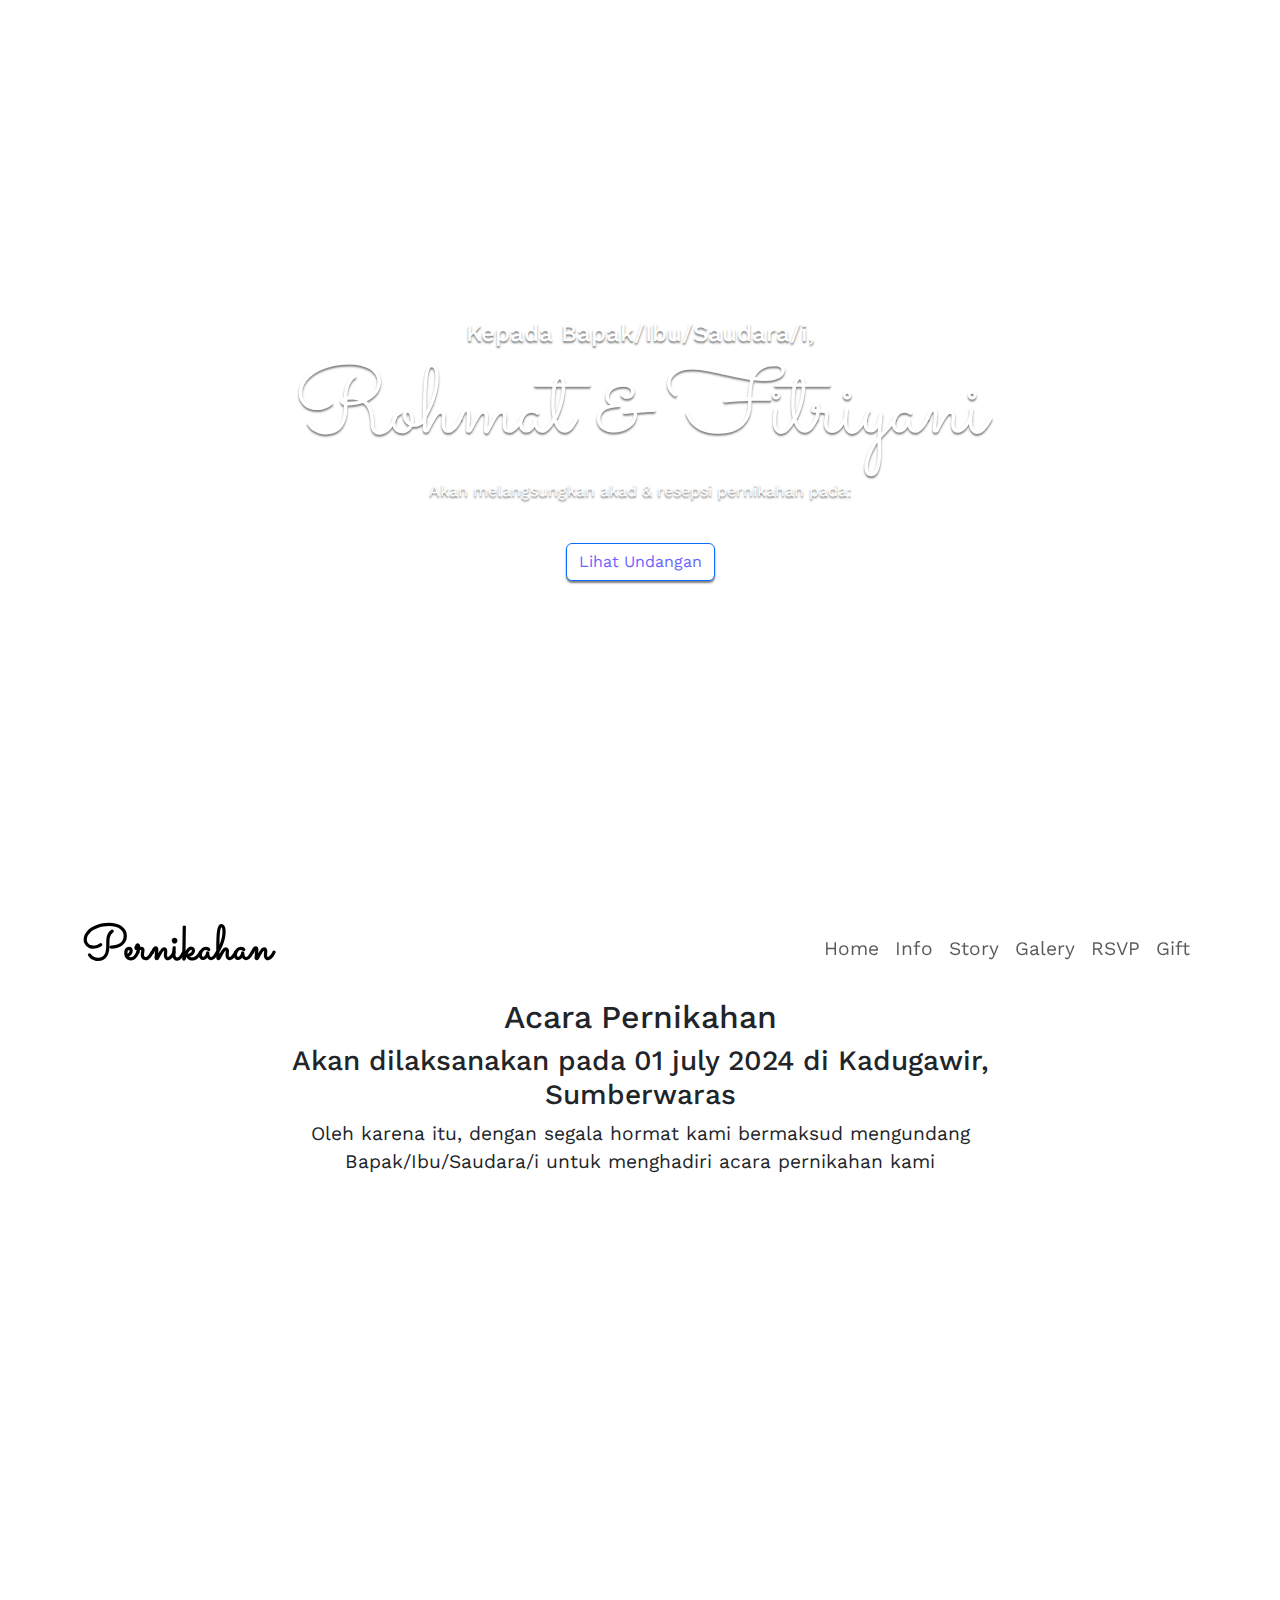
==== index.html @ 14006c7b "modified:   assets/css/style.css 	modified:   index.html" ====
<!doctype html>
<html lang="en">
  <head>
    <meta charset="utf-8">
    <meta name="viewport" content="width=device-width, initial-scale=1">
    <title>Rohmat & Fitri</title>
    <link rel="shortcut icon" type="image/x-icon" href="assets/icon/ico.png">
    <link href="https://cdn.jsdelivr.net/npm/bootstrap@5.3.3/dist/css/bootstrap.min.css" rel="stylesheet" integrity="sha384-QWTKZyjpPEjISv5WaRU9OFeRpok6YctnYmDr5pNlyT2bRjXh0JMhjY6hW+ALEwIH" crossorigin="anonymous">
    <link rel="preconnect" href="https://fonts.googleapis.com">
    <link rel="preconnect" href="https://fonts.gstatic.com" crossorigin>
    <link
    href="https://fonts.googleapis.com/css2?family=Sacramento&family=Work+Sans:wght@100;300;400;600;700&display=swap"
    rel="stylesheet">

    <!-- simplycountdown -->
    <link rel="stylesheet" href="assets/css/simplyCountdown.theme.default.css"/>
    <script src="assets/countdown/simplyCountdown.min.js"></script>

    <link rel="stylesheet" href="assets/css/style.css">
  </head>
  <body>
    
    <section id="hero" class="hero w-100 h-100 p-3 mx-auto text-center d-flex justify-content-center align-items-center text-white">
      <main>
        <h4>Kepada Bapak/Ibu/Saudara/i,</h4>
        <h1>Rohmat & Fitriyani</h1>
        <p>Akan melangsungkan akad & resepsi pernikahan pada:</p>
        <div class="simply-countdown"></div>
        <a href="#undangan" class="btn btn-primary mt-4">Lihat Undangan</a>
      </main>
    </section>

    <nav class="navbar navbar-expand-md bg-body-transparent sticky-top mynavbar">
      <div class="container">
        <a class="navbar-brand" href="#">Pernikahan</a>
        <button class="navbar-toggler border-0" type="button" data-bs-toggle="offcanvas" data-bs-target="#offcanvasNavbar" aria-controls="offcanvasNavbar" aria-label="Toggle navigation">
          <span class="navbar-toggler-icon"></span>
        </button>
        <div class="offcanvas offcanvas-end" tabindex="-1" id="offcanvasNavbar" aria-labelledby="offcanvasNavbarLabel">
          <div class="offcanvas-header">
            <h5 class="offcanvas-title" id="offcanvasNavbarLabel">Pernikahan</h5>
            <button type="button" class="btn-close" data-bs-dismiss="offcanvas" aria-label="Close"></button>
          </div>
          <div class="offcanvas-body">
            <div class="navbar-nav ms-auto">
              <a class="nav-link" href="#home">Home</a>
              <a class="nav-link" href="#info">Info</a>
              <a class="nav-link" href="#story">Story</a>
              <a class="nav-link" href="#galery">Galery</a>
              <a class="nav-link" href="#rsvp">RSVP</a>
              <a class="nav-link" href="#gift">Gift</a>
            </div>
          </div>
        </div>
      </div>
    </nav>

    <section id="Home" class="home">
      <div class="container">
        <div class="row justify-content-center">
          <div class="col-md-8 text-center">
            <h2>Acara Pernikahan</h2>
            <h3>Akan dilaksanakan pada 01 july 2024 di Kadugawir, Sumberwaras</h3>
            <p>Oleh karena itu, dengan segala hormat kami bermaksud mengundang Bapak/Ibu/Saudara/i untuk menghadiri acara pernikahan kami</p>
          </div>
        </div>
      </div>
    </section>

    <script src="https://cdn.jsdelivr.net/npm/bootstrap@5.3.3/dist/js/bootstrap.bundle.min.js" integrity="sha384-YvpcrYf0tY3lHB60NNkmXc5s9fDVZLESaAA55NDzOxhy9GkcIdslK1eN7N6jIeHz" crossorigin="anonymous"></script>
    <script>
      simplyCountdown('.simply-countdown', {
        year: 2024,
        month: 11,
        day: 10,
        words: {
          days: {singular: "Hari", plural: "Hari"},
          hours: {singular: "Jam", plural: "Jam"},
          minutes: {singular: "Menit", plural: "Menit"},
          seconds: {singular: "Detik", plural: "Detik"}
        },
      })
    </script>
  </body>
</html>
---- assets/css/style.css ----
:root {
    --primary-color: #6c63ff;
    --secondary-color: #0a0a0a;
    --box-shadow: 0 2px 2px rgba(0, 0, 0, 0.5);
}

body {
    font-size: 1.2rem;
    font-family: 'work sans', sans-serif;
    min-height: 2000px;
}

.hero::before {
    content: '';
    position: absolute;
    top: 0;
    left: 0;
    width: 100%;
    height: 100%;
    background-image: url(../images/bg-prewed.jpeg);
    background-size: cover;
    background-position: center;
    z-index: -1;
    filter: grayscale();
}

.hero {
    position: relative;
    min-height: 100vh;
}

.hero h1,
.hero h4,
.hero p {
    text-shadow: var(--box-shadow);
}

.hero h1 {
    font-family: 'sacramento', cursive;
    font-size: 6rem;
}

.hero h4 {
    font-size: 1.5rem;
}

.hero p {
    font-size: 1rem;
}

.hero a {
    color: var(--primary-color);
    background-color: white;
    box-shadow: var(--box-shadow);
}

.mynavbar {}

.mynavbar .navbar-brand,
.mynavbar .offcanvas-title {
    font-family: 'sacramento', cursive;
    font-size: 3rem;
    font-weight: bold;
}

.home {
    background-image: url(../images/bg-home.jpg);
    background-size: cover;
    min-height: 100vh;
}


/* media query */
/* laptop */
@media (max-width: 992px) {
    html {
        font-size: 75%;
    }

    .simply-countdown > .simply-section {
        padding: 70px;
    }
}

/* tablet */
@media (max-width: 768px) {
    html {
        font-size: 65%;
    }

    .simply-countdown > .simply-section {
        padding: 60px;
        margin: 5px;
    }
    .mynavbar .nav-link {
        font-size: 2rem;
        text-align: center;
    }
}

/* mobile phone */
@media (max-width: 576px) {
    html {
        font-size: 55%;
    }
    .simply-countdown > .simply-section {
        padding: 45px;
        margin: 3px;
    }
}
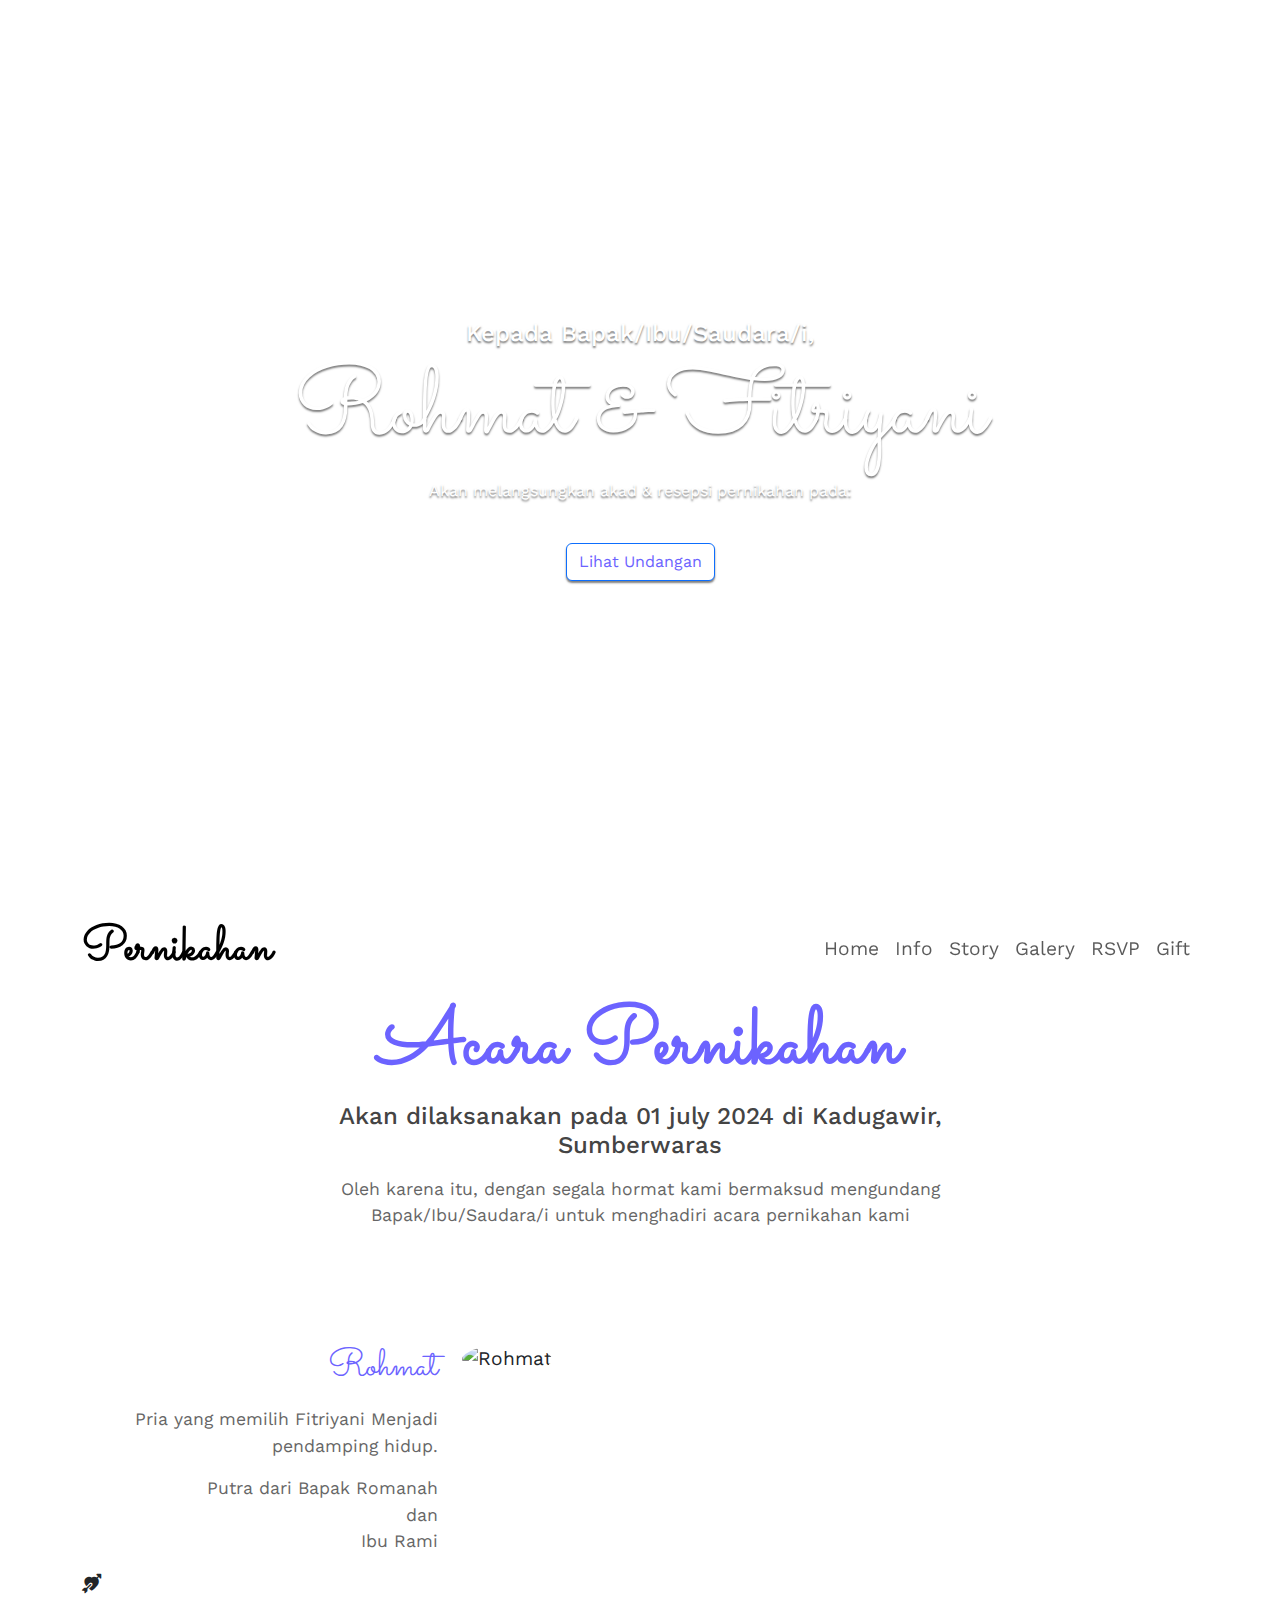
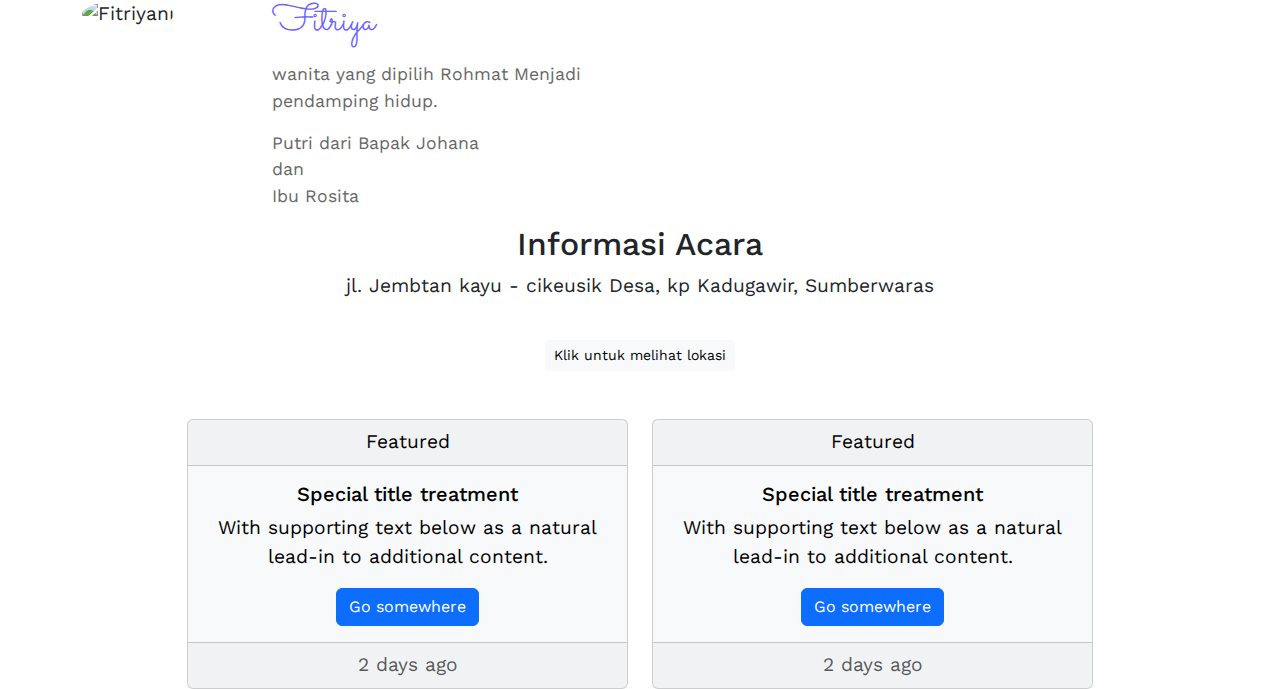
==== commit 9a026c29: "modified:   index.html" ====
--- a/index.html
+++ b/index.html
@@ -6,6 +6,8 @@
     <title>Rohmat & Fitri</title>
     <link rel="shortcut icon" type="image/x-icon" href="assets/icon/ico.png">
     <link href="https://cdn.jsdelivr.net/npm/bootstrap@5.3.3/dist/css/bootstrap.min.css" rel="stylesheet" integrity="sha384-QWTKZyjpPEjISv5WaRU9OFeRpok6YctnYmDr5pNlyT2bRjXh0JMhjY6hW+ALEwIH" crossorigin="anonymous">
+    
+    <!-- Google Fonts -->
     <link rel="preconnect" href="https://fonts.googleapis.com">
     <link rel="preconnect" href="https://fonts.gstatic.com" crossorigin>
     <link
@@ -15,6 +17,9 @@
     <!-- simplycountdown -->
     <link rel="stylesheet" href="assets/css/simplyCountdown.theme.default.css"/>
     <script src="assets/countdown/simplyCountdown.min.js"></script>
+
+    <!-- Bootstrap Icon -->
+    <link rel="stylesheet" href="https://cdn.jsdelivr.net/npm/bootstrap-icons@1.11.3/font/bootstrap-icons.min.css">
 
     <link rel="stylesheet" href="assets/css/style.css">
   </head>
@@ -64,6 +69,80 @@
             <p>Oleh karena itu, dengan segala hormat kami bermaksud mengundang Bapak/Ibu/Saudara/i untuk menghadiri acara pernikahan kami</p>
           </div>
         </div>
+
+        <div class="row couple">
+          <div class="col-lg-6">
+            <div class="row">
+              <div class="col-8 text-end">
+                <h3>Rohmat</h3>
+                <p>Pria yang memilih Fitriyani Menjadi pendamping hidup.</p>
+                <p>Putra dari Bapak Romanah <br> dan <br> Ibu Rami </p>
+              </div>
+              <div class="col-4">
+                <img src="assets/images/pria.jpg" alt="Rohmat" class="img-responsive rounded-circle">
+              </div>
+            </div>
+          </div>
+
+          <span class="heart"><i class="bi bi-arrow-through-heart-fill"></i></span>
+
+          <div class="col-lg-6">
+            <div class="row">
+              <div class="col-4">
+                <img src="assets/images/wanita.jpg" alt="Fitriyani" class="img-responsive rounded-circle">
+              </div>
+              <div class="col-8">
+                <h3>Fitriya</h3>
+                <p>wanita yang dipilih Rohmat Menjadi pendamping hidup.</p>
+                <p>Putri dari Bapak Johana <br> dan <br> Ibu Rosita </p>
+              </div>
+            </div>
+          </div>
+        </div>
+      </div>
+    </section>
+
+    <section id="info" class="info">
+      <div class="container">
+        <div class="row justify-content-center">
+          <div class="col-md-8 col-10 text-center">
+            <h2>Informasi Acara</h2>
+            <p class="alamat">jl. Jembtan kayu - cikeusik Desa, kp Kadugawir, Sumberwaras</p>
+            <a href="https://maps.app.goo.gl/c3atF5BTRASKQb3Z7" target="_blank" class="btn btn-light btn-sm my-4">Klik untuk melihat lokasi</a>
+          </div>
+          <div class="row justify-content-center mt-4">
+            <div class="col-md-5 col-10">
+              <div class="card text-center text-bg-light">
+                <div class="card-header">
+                  Featured
+                </div>
+                <div class="card-body">
+                  <h5 class="card-title">Special title treatment</h5>
+                  <p class="card-text">With supporting text below as a natural lead-in to additional content.</p>
+                  <a href="#" class="btn btn-primary">Go somewhere</a>
+                </div>
+                <div class="card-footer text-body-secondary">
+                  2 days ago
+                </div>
+              </div>
+            </div>
+            <div class="col-md-5 col-10">
+              <div class="card text-center text-bg-light">
+                <div class="card-header">
+                  Featured
+                </div>
+                <div class="card-body">
+                  <h5 class="card-title">Special title treatment</h5>
+                  <p class="card-text">With supporting text below as a natural lead-in to additional content.</p>
+                  <a href="#" class="btn btn-primary">Go somewhere</a>
+                </div>
+                <div class="card-footer text-body-secondary">
+                  2 days ago
+                </div>
+              </div>
+            </div>
+          </div>
+        </div>
       </div>
     </section>
 
--- a/assets/css/style.css
+++ b/assets/css/style.css
@@ -54,7 +54,14 @@
     box-shadow: var(--box-shadow);
 }
 
-.mynavbar {}
+.mynavbar {
+    background-color: rgba(255, 255, 255, 0.4) !important;
+    backdrop-filter: blur(4px);
+}
+
+.mynavbar .offcanvas {
+    height: 100vh;
+}
 
 .mynavbar .navbar-brand,
 .mynavbar .offcanvas-title {
@@ -63,10 +70,36 @@
     font-weight: bold;
 }
 
-.home {
-    background-image: url(../images/bg-home.jpg);
-    background-size: cover;
-    min-height: 100vh;
+.home h2 {
+    color: var(--primary-color);
+    font-family: 'sacramento', cursive;
+    font-size: 5rem;
+    font-weight: bold;
+}
+
+.home h3 {
+    color: #444;
+    font-size: 1.5rem;
+    margin-bottom: 1rem;
+}
+
+.home p {
+    color: #666;
+    font-size: 1.1rem;
+}
+
+.home .couple {
+    margin-top: 100px;
+}
+
+.home .couple h3 {
+    font-family: 'sacramento', cursive;
+    font-size: 2.4rem;
+    color: var(--primary-color);
+}
+
+.home .couple img {
+    width: 100%;
 }
 
 
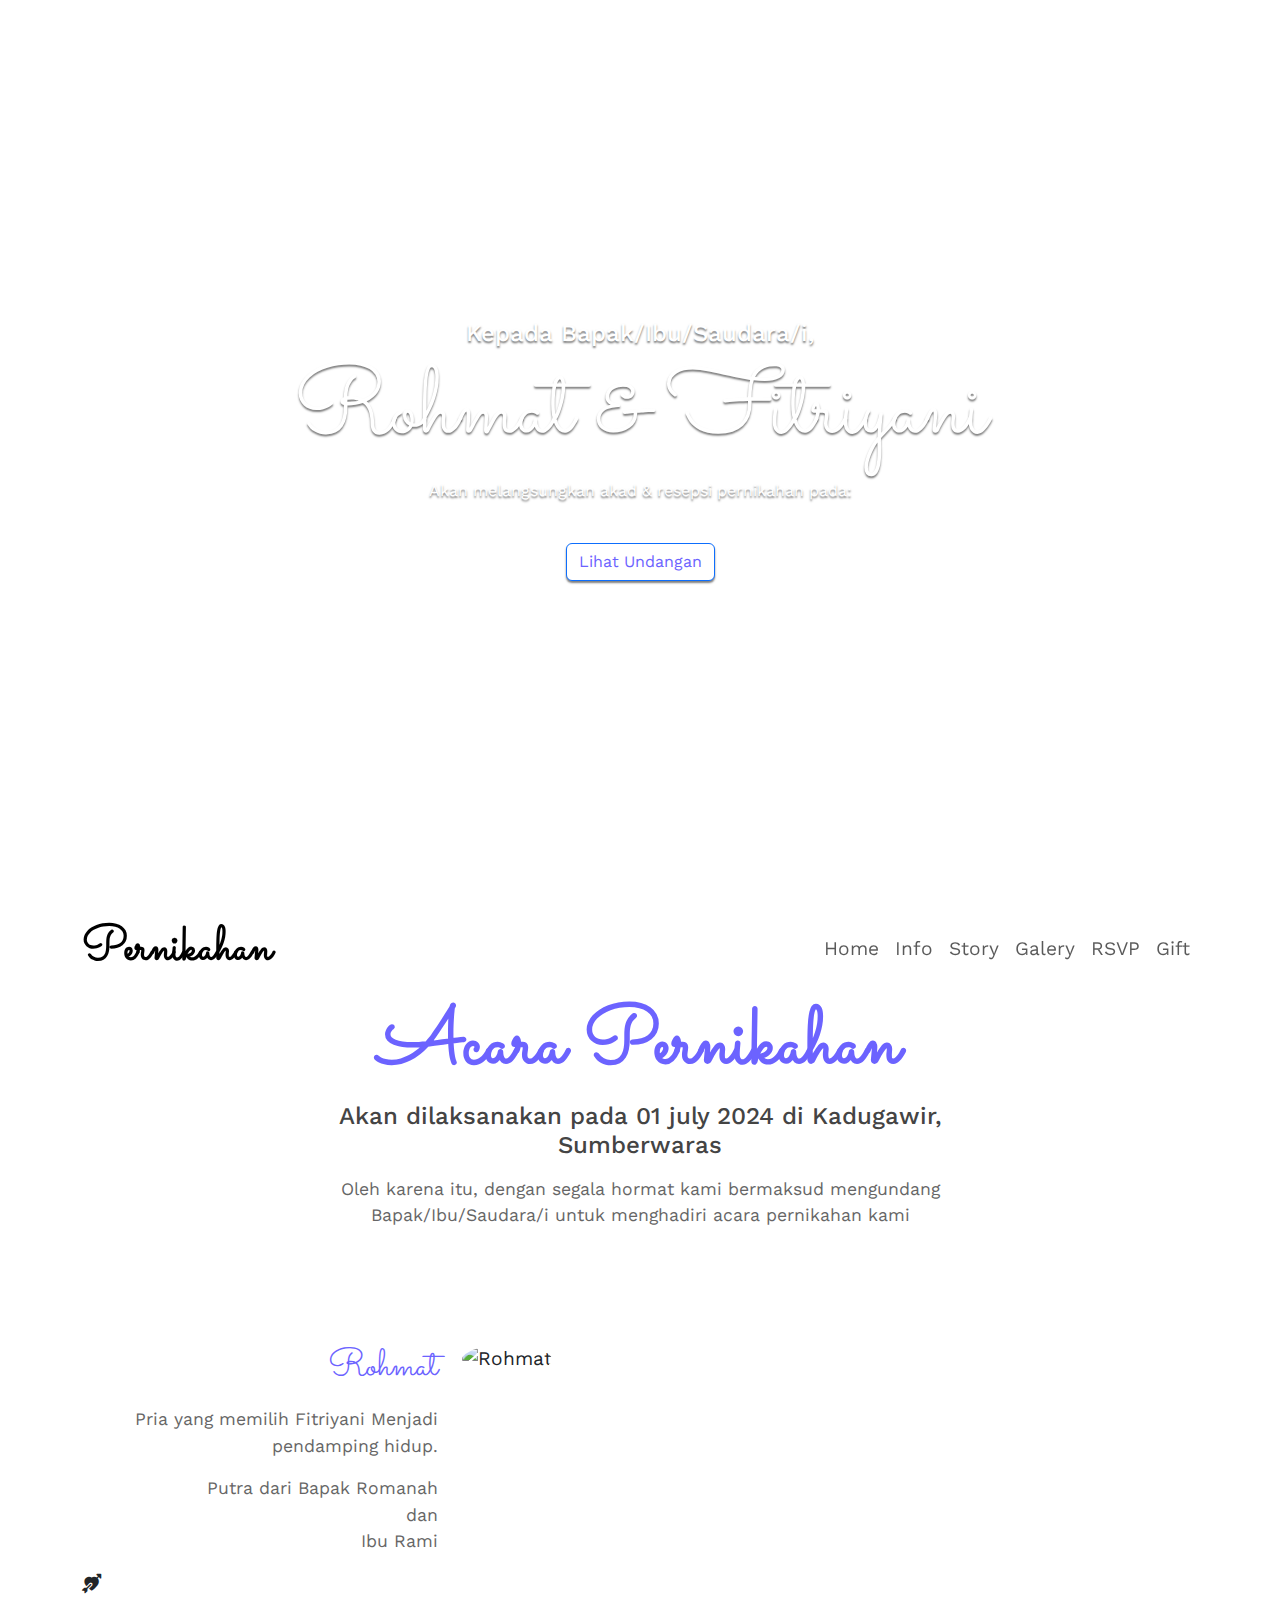
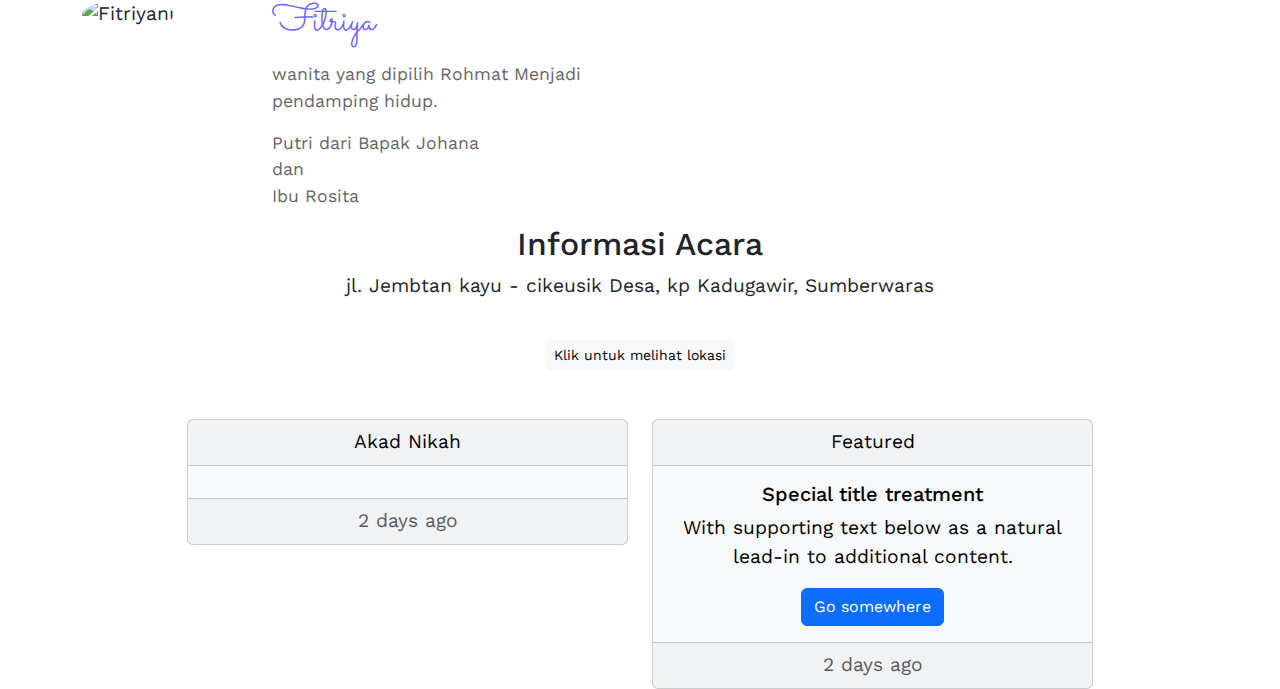
==== commit 460deff5: "modified:   index.html" ====
--- a/index.html
+++ b/index.html
@@ -114,12 +114,10 @@
             <div class="col-md-5 col-10">
               <div class="card text-center text-bg-light">
                 <div class="card-header">
-                  Featured
+                  Akad Nikah
                 </div>
                 <div class="card-body">
-                  <h5 class="card-title">Special title treatment</h5>
-                  <p class="card-text">With supporting text below as a natural lead-in to additional content.</p>
-                  <a href="#" class="btn btn-primary">Go somewhere</a>
+                  
                 </div>
                 <div class="card-footer text-body-secondary">
                   2 days ago
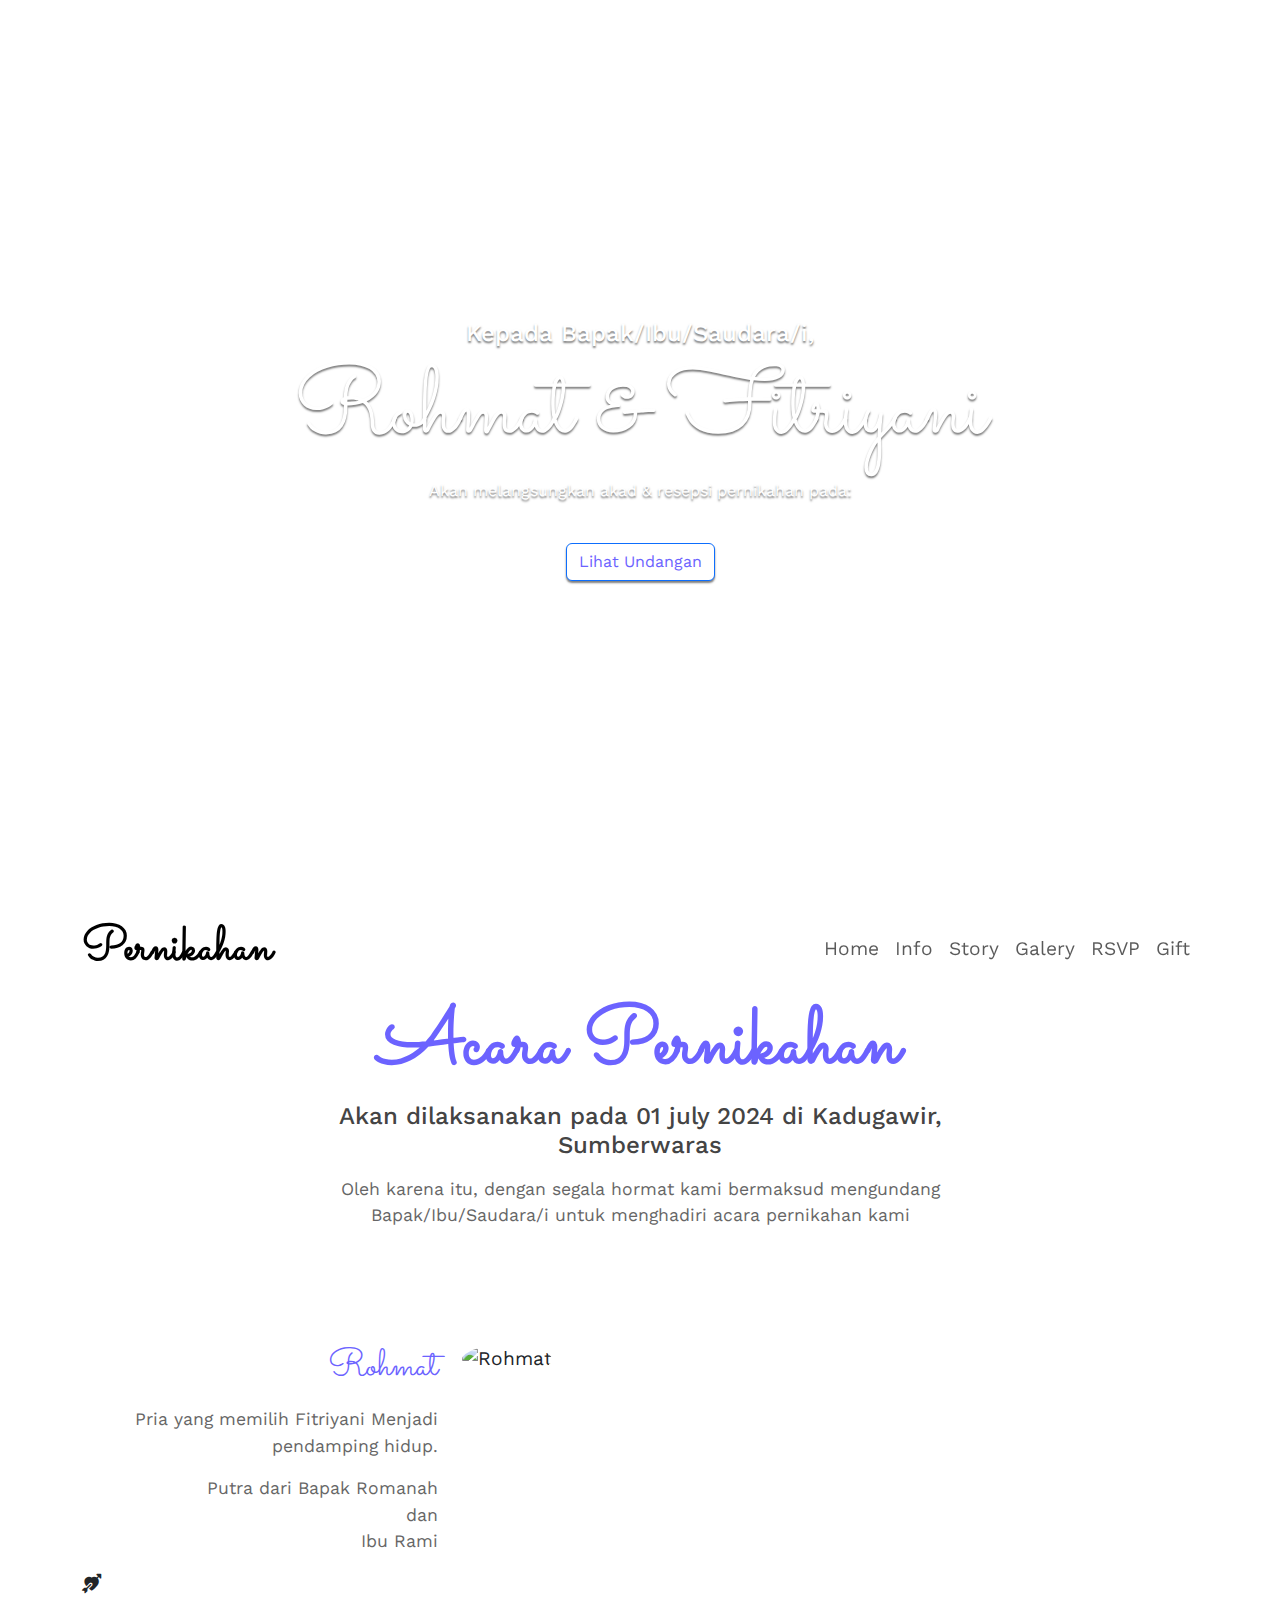
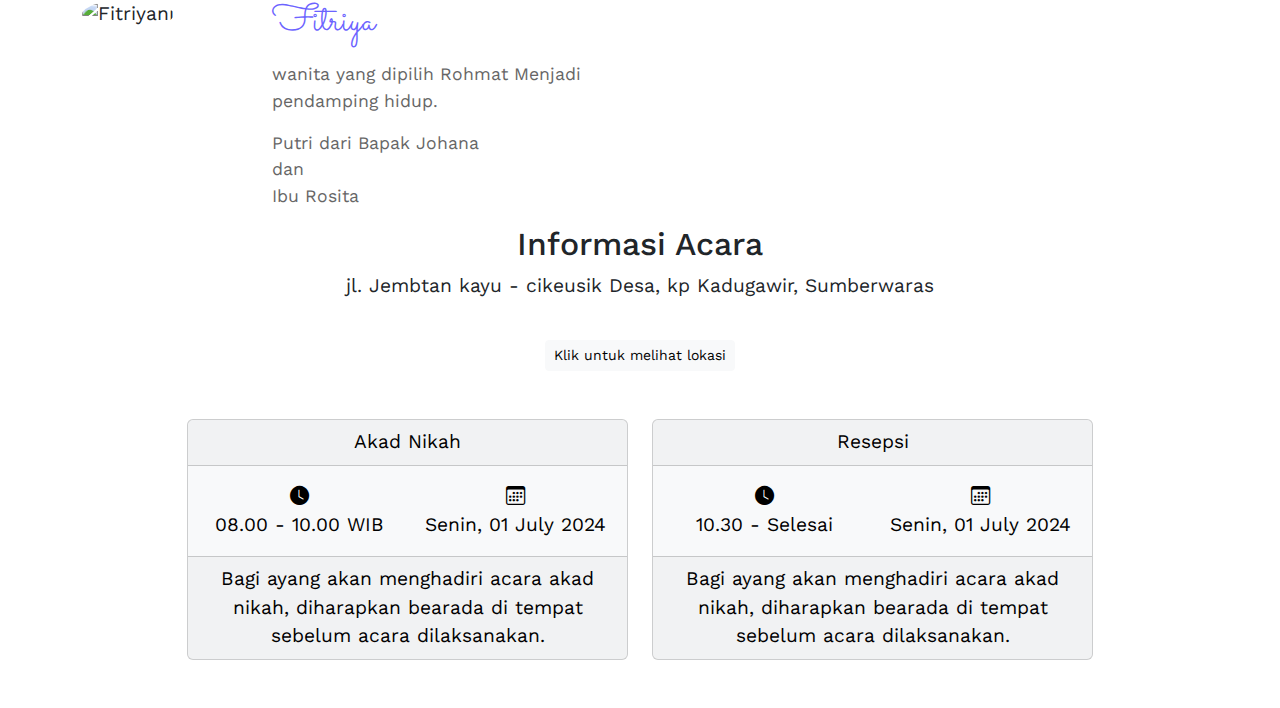
==== commit 3fe71ee3: "modified:   index.html" ====
--- a/index.html
+++ b/index.html
@@ -112,30 +112,46 @@
           </div>
           <div class="row justify-content-center mt-4">
             <div class="col-md-5 col-10">
-              <div class="card text-center text-bg-light">
+              <div class="card text-center text-bg-light mb-5">
                 <div class="card-header">
                   Akad Nikah
                 </div>
                 <div class="card-body">
-                  
+                  <div class="row justify-content-center">
+                    <div class="col-md-6">
+                      <i class="bi bi-clock-fill d-block"></i>
+                      <span>08.00 - 10.00 WIB</span>
+                    </div>
+                    <div class="col-md-6">
+                      <i class="bi bi-calendar3 d-block"></i>
+                      <span>Senin, 01 July 2024</span>
+                    </div>
+                  </div>
                 </div>
-                <div class="card-footer text-body-secondary">
-                  2 days ago
+                <div class="card-footer">
+                  Bagi ayang akan menghadiri acara akad nikah, diharapkan bearada di tempat sebelum acara dilaksanakan.
                 </div>
               </div>
             </div>
             <div class="col-md-5 col-10">
               <div class="card text-center text-bg-light">
                 <div class="card-header">
-                  Featured
+                  Resepsi
                 </div>
                 <div class="card-body">
-                  <h5 class="card-title">Special title treatment</h5>
-                  <p class="card-text">With supporting text below as a natural lead-in to additional content.</p>
-                  <a href="#" class="btn btn-primary">Go somewhere</a>
+                  <div class="row justify-content-center">
+                    <div class="col-md-6">
+                      <i class="bi bi-clock-fill d-block"></i>
+                      <span>10.30 - Selesai</span>
+                    </div>
+                    <div class="col-md-6">
+                      <i class="bi bi-calendar3 d-block"></i>
+                      <span>Senin, 01 July 2024</span>
+                    </div>
+                  </div>
                 </div>
-                <div class="card-footer text-body-secondary">
-                  2 days ago
+                <div class="card-footer">
+                  Bagi ayang akan menghadiri acara akad nikah, diharapkan bearada di tempat sebelum acara dilaksanakan. 
                 </div>
               </div>
             </div>
